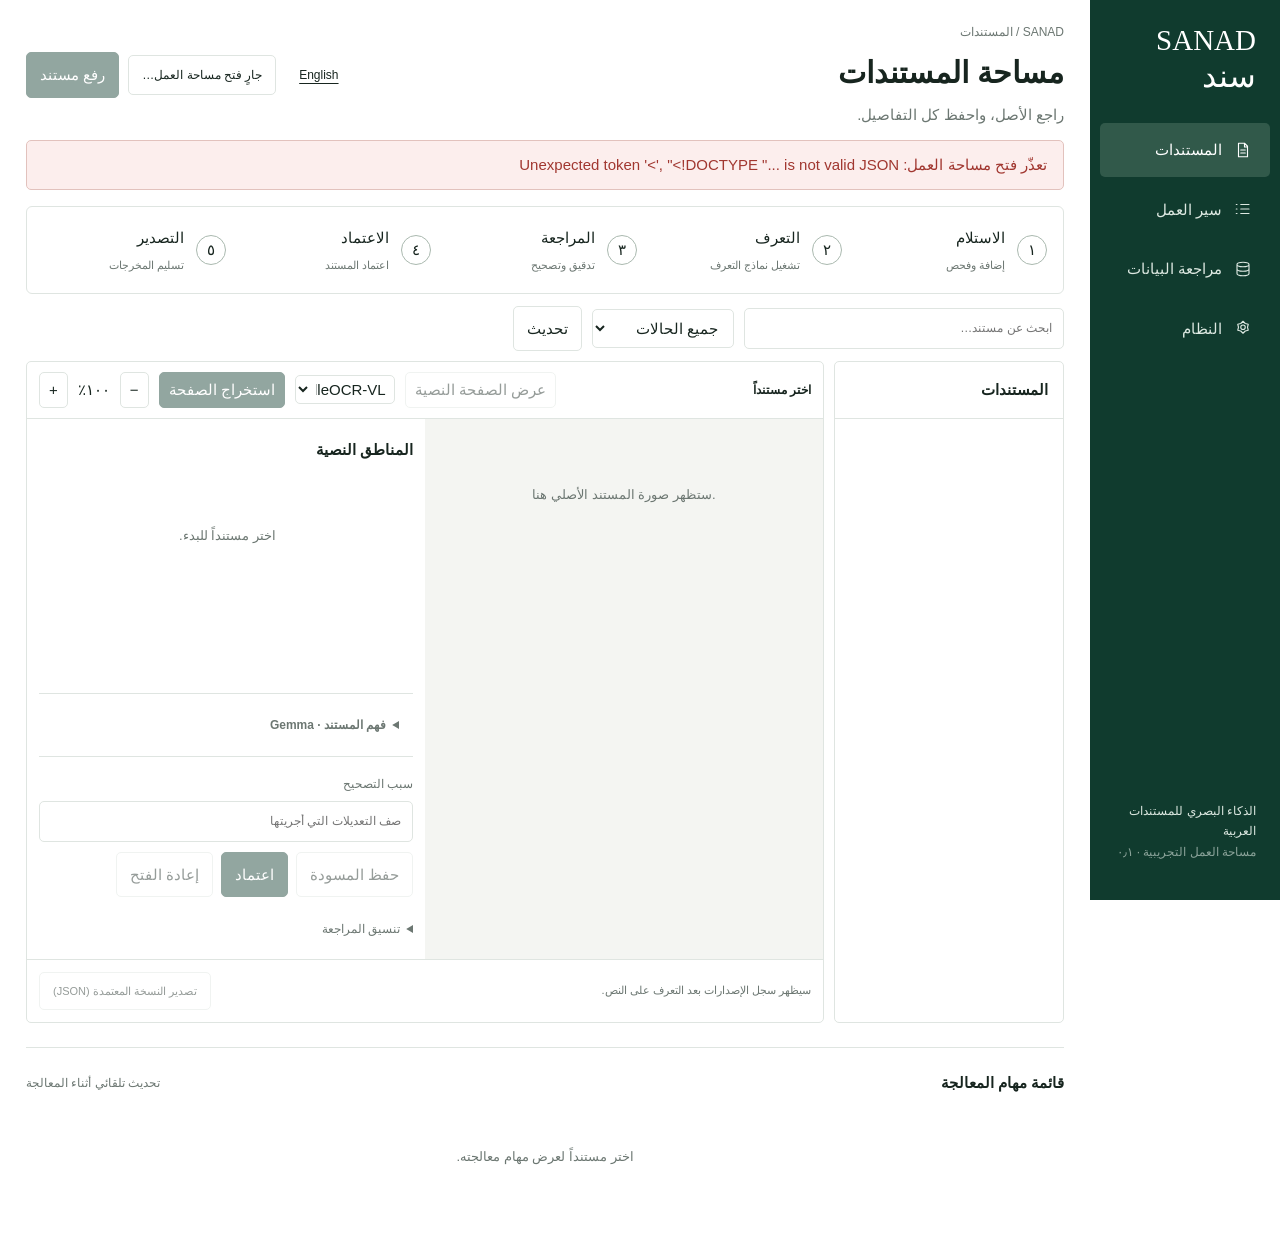
==== static/index.html @ d2f88add "Build SANAD local VLM workbench with PaddleOCR-VL and Gemma" ====
<!doctype html>
<html lang="ar" dir="rtl"><head><meta charset="utf-8"><meta name="viewport" content="width=device-width,initial-scale=1"><title>سند · مساحة المستندات</title><link rel="icon" href="/static/favicon.svg" type="image/svg+xml"><link rel="stylesheet" href="/static/workspace.css"><link rel="stylesheet" href="/static/arabic.css"><link rel="stylesheet" href="/static/polish.css"></head>
<body>
<aside class="sidebar"><a class="brand" href="/">SANAD<span lang="ar">سند</span></a><nav aria-label="مساحة العمل"><button data-view="documents" class="active">المستندات</button><button data-view="workflow">سير العمل</button><button data-view="dataset">مراجعة البيانات</button><button data-view="system">النظام</button></nav><div class="sidefoot">الذكاء البصري للمستندات العربية<br><span>مساحة العمل التجريبية · ٠٫١</span></div></aside>
<main>
<header><div><p class="breadcrumb">SANAD / <span id="crumb">المستندات</span></p><h1 id="title">مساحة المستندات</h1><p id="subtitle">راجع الأصل، واحفظ كل التفاصيل.</p></div><div class="header-actions"><button id="language" aria-label="تبديل اللغة">English</button><button id="connect">جارٍ فتح مساحة العمل…</button><button class="primary" id="upload-open">رفع مستند</button></div></header>
<div id="notice" role="status" aria-live="polite" hidden></div>
<section id="documents-view">
<div class="steps" aria-label="مراحل معالجة المستند"><div><b>١</b><span>الاستلام<small>إضافة وفحص</small></span></div><div><b>٢</b><span>التعرف<small>تشغيل نماذج التعرف</small></span></div><div><b>٣</b><span>المراجعة<small>تدقيق وتصحيح</small></span></div><div><b>٤</b><span>الاعتماد<small>اعتماد المستند</small></span></div><div><b>٥</b><span>التصدير<small>تسليم المخرجات</small></span></div></div>
<div class="toolbar"><label class="search"><span class="sr-only">البحث في المستندات</span><input id="search" placeholder="ابحث عن مستند…" type="search"></label><select id="status" aria-label="تصفية حسب الحالة"><option value="">جميع الحالات</option><option value="ingested">تم الاستلام</option><option value="processing">قيد المعالجة</option><option value="failed">فشلت المعالجة</option><option value="in_review">قيد المراجعة</option><option value="approved">معتمد</option><option value="blocked">متوقف</option><option value="partial_failure">فشل جزئي</option></select><button id="refresh">تحديث</button><span id="count" class="muted"></span></div>
<div class="workspace"><section class="document-list"><h2>المستندات</h2><div id="documents"></div></section><section class="editor"><div class="editor-toolbar"><strong id="filename">اختر مستنداً</strong><button id="page-layout" disabled>عرض الصفحة النصية</button><select id="pipeline-engine" aria-label="محرك الاستخراج"><option value="paddleocr_vl">PaddleOCR-VL</option><option value="paddleocr_arabic">PaddleOCR العربي</option></select><button id="recognize" class="primary" disabled>تشغيل OCR العربي</button><select id="pages" aria-label="الصفحة" hidden></select><button id="zoom-out" aria-label="تصغير">−</button><span id="zoom-label">١٠٠٪</span><button id="zoom-in" aria-label="تكبير">+</button></div><p id="quality-note" class="quality-note" hidden></p><div class="editor-body"><div class="source-pane"><div id="image-stage"><img id="page-image" alt="صورة صفحة المستند الأصلية" hidden><div id="boxes"></div></div><p id="source-empty" class="empty">ستظهر صورة المستند الأصلي هنا.</p></div><div class="transcript"><div id="legacy-banner" class="warning" hidden>هذا إصدار قديم من المحرك المحذوف. اضغط «تشغيل OCR العربي» لاستخراج نص حقيقي.</div><div class="section-heading"><h2>المناطق النصية</h2><span id="version" class="muted"></span></div><div id="regions"><p class="empty">اختر مستنداً للبدء.</p></div><details id="understanding-panel"><summary id="understanding-title"></summary><p id="understanding-note" class="muted"></p><button id="understanding-start"></button><div id="understanding-output"></div></details><div class="review-actions"><label>سبب التصحيح<input id="reason" placeholder="صف التعديلات التي أجريتها"></label><div class="button-row"><button id="save" disabled>حفظ المسودة</button><button id="approve" class="primary" disabled>اعتماد</button><button id="reopen" disabled>إعادة الفتح</button></div><details><summary>تنسيق المراجعة</summary><label>اسم المستخدم للمراجع<input id="assignee" placeholder="demo.reviewer1"></label><button id="assign">إسناد</button><label>سبب التصعيد<input id="escalation" placeholder="وضح ما يحتاج إلى متابعة"></label><button id="escalate">تصعيد</button></details></div></div></div><div class="editor-footer"><span id="history">سيظهر سجل الإصدارات بعد التعرف على النص.</span><button id="export" disabled>تصدير النسخة المعتمدة (JSON)</button></div></section></div>
<section class="queue"><div class="section-heading"><h2>قائمة مهام المعالجة</h2><span class="muted">تحديث تلقائي أثناء المعالجة</span></div><div id="jobs"><p class="empty">اختر مستنداً لعرض مهام معالجته.</p></div></section>
</section>
<section id="workflow-view" hidden><h2>من المستند الأصلي إلى السجل المعتمد</h2><p class="intro">تحفظ كل مرحلة الأصل. ينتج التعرف مسودة، ويظل الاعتماد إجراءً بشرياً مستقلاً.</p><div id="workflow-content"></div></section>
<section id="dataset-view" hidden><div class="section-heading"><div><h2>مراجعة البيانات العامة</h2><p class="muted">مستندات رسمية مصرية · عينة التقييم</p></div><button id="dataset-refresh">تحديث العينات</button></div><p class="warning">أنشأ نموذج لغوي نصوص الناشر، مع تدقيق جزئي فقط. طابق كل كلمة ورقم وجدول مع الصورة قبل اعتبار الصفحة مراجعة.</p><div class="dataset-layout"><div id="dataset-list" class="document-list"></div><div class="dataset-source"><img id="dataset-image" alt="صورة الصفحة الأصلية من البيانات العامة" hidden></div><div class="dataset-editor"><h3 id="dataset-title">اختر عينة</h3><div id="dataset-notes" class="muted"></div><label>النص المنسوخ<textarea id="dataset-text" dir="auto" rows="24"></textarea></label><label>ملاحظة المراجعة<input id="dataset-note" placeholder="التصحيحات وقرارات تنسيق النص"></label><label class="check"><input id="dataset-confirm" type="checkbox">راجعت النص الكامل وطابقته مع الصورة.</label><button id="dataset-save" class="primary" disabled>حفظ النص المُراجع</button><p class="muted">يُحفظ النص منفصلاً عن نسخة الناشر. لا يبدأ التدريب عند الحفظ.</p></div></div></section>
<section id="system-view" hidden><h2>النظام والنماذج</h2><p class="intro">إعدادات الخادم الحالية والإمكانات المتاحة.</p><div id="model-controls"></div><div id="system-content"></div><button id="audit">التحقق من سلسلة التدقيق</button><pre id="audit-result"></pre></section>
</main>
<dialog id="layout-dialog" class="layout-dialog"><div class="layout-toolbar"><strong id="layout-title"></strong><button id="layout-download"></button><button id="layout-close"></button></div><p id="layout-note" class="muted"></p><div class="layout-comparison"><section><h3 id="layout-original-title"></h3><img id="layout-original" alt=""></section><section><h3 id="layout-text-title"></h3><div id="layout-output"></div></section></div></dialog>
<dialog id="connection-dialog"><form id="connection-form"><h2>الدخول إلى سند</h2><p>استخدم مفتاح الدخول لمساحة العمل. تفتح النسخة المحلية تلقائياً بصلاحيات المدير العام.</p><label>مفتاح الدخول<input id="token" type="password" required autocomplete="off"></label><p class="muted" id="dev-hint"></p><div class="button-row"><button type="button" data-close="connection-dialog">إلغاء</button><button type="submit" class="primary">دخول</button><button type="button" id="disconnect">تسجيل الخروج</button></div><p id="connection-error" class="error"></p></form></dialog>
<dialog id="upload-dialog"><form id="upload-form"><h2>رفع مستند</h2><p>الصور بصيغ PNG وJPEG وTIFF فقط. رفع ملفات PDF غير متاح بعد.</p><label>ملف الصورة<span class="file-picker">اختر صورة<input id="file" class="sr-only" type="file" accept="image/png,image/jpeg,image/tiff" required></span><span id="file-name">لم يتم اختيار ملف</span></label><label>الجهة<input id="org" placeholder="demo-court-a" required></label><div class="button-row"><button type="button" data-close="upload-dialog">إلغاء</button><button class="primary" type="submit">رفع وإضافة إلى قائمة المعالجة</button></div></form></dialog>
<script type="module" src="/static/workspace.js"></script></body></html>
---- static/workspace.css ----
:root{--green:#103b2e;--accent:#155840;--soft:#edf5f1;--ink:#17251f;--muted:#6c7772;--line:#dfe5e1;--paper:#fff;--amber:#895712;--amber-bg:#fff6df;font-family:Segoe UI,Tahoma,Arial,sans-serif;color:var(--ink);font-size:14px;background:#fff}*{box-sizing:border-box}body{margin:0}button,input,select,textarea{font:inherit}button{border:1px solid var(--line);background:white;border-radius:5px;padding:9px 13px;color:var(--ink);cursor:pointer}button:hover{background:var(--soft)}button:disabled{opacity:.45;cursor:not-allowed}button.primary{background:var(--green);border-color:var(--green);color:#fff}button.primary:hover{background:var(--accent)}input,select,textarea{border:1px solid var(--line);border-radius:5px;background:white;padding:9px 11px;color:var(--ink);min-width:0}textarea{resize:vertical;line-height:1.8}input:focus,select:focus,textarea:focus,button:focus-visible{outline:2px solid #3c8c6d;outline-offset:2px}label{display:grid;gap:7px;margin:10px 0;font-size:12px;color:var(--muted)}.sidebar{position:fixed;inset:0 auto 0 0;width:190px;background:var(--green);color:#fff;display:flex;flex-direction:column;padding:24px 10px}.brand{font:29px Georgia,serif;color:#fff;text-decoration:none;padding:0 14px 28px;letter-spacing:1px}.brand span{display:block;font:30px Tahoma;letter-spacing:4px}nav{display:grid;gap:6px}nav button{text-align:left;color:#dce8e1;background:none;border:none;padding:14px 18px}nav button:hover,nav button.active{background:#31594a;color:#fff}.sidefoot{margin-top:auto;padding:14px;color:#dce8e1;font-size:12px;line-height:1.7}.sidefoot span{opacity:.6}main{margin-left:190px;padding:22px 26px;max-width:1900px}header{display:flex;align-items:center;justify-content:space-between;gap:20px;margin-bottom:24px}.breadcrumb{font-size:12px;color:var(--muted);margin:0 0 12px}h1{font:38px Georgia,serif;letter-spacing:-1px;margin:0 0 7px}header p{margin-top:0;color:var(--muted)}h2{font-size:14px;margin:0}h3{font-size:14px}.header-actions{display:flex;gap:9px;align-items:center}.steps{display:flex;border:1px solid var(--line);border-radius:6px;padding:18px 16px;gap:22px;margin-bottom:12px}.steps>div{display:flex;gap:12px;align-items:center;flex:1}.steps b{display:grid;place-items:center;width:30px;height:30px;border:1px solid #aab9af;border-radius:50%;font-weight:500;flex-shrink:0}.steps small{display:block;color:var(--muted);font-size:11px;margin-top:5px}.steps .current b{background:var(--green);color:white;border-color:var(--green)}.steps .current span{color:var(--accent);font-weight:600}.toolbar{display:flex;gap:10px;align-items:center;margin-bottom:10px}.search{margin:0;min-width:200px;width:320px}.toolbar .muted{margin-left:auto}.muted{color:var(--muted);font-size:12px}.workspace{display:grid;grid-template-columns:230px minmax(0,1fr);gap:10px;min-height:580px}.document-list{border:1px solid var(--line);border-radius:5px;overflow:auto;max-height:800px}.document-list h2{padding:15px;border-bottom:1px solid var(--line)}.doc-row{display:block;width:100%;border:0;border-bottom:1px solid #edf0ee;border-radius:0;padding:16px;text-align:left;overflow-wrap:anywhere}.doc-row strong{display:block;font-size:12px;font-weight:600;line-height:1.5}.doc-row small{display:block;margin:5px 0 10px;color:var(--muted);font-size:11px}.doc-row.active{background:var(--soft);border-left:2px solid var(--accent);padding-left:14px}.status{display:inline-block;padding:3px 7px;border-radius:4px;background:#f1f3f2;color:#536159;font-size:11px}.status.in_review,.status.reviewed{background:#e6f1fa;color:#335e80}.status.approved,.status.succeeded{background:#eaf4ed;color:#2c6844}.status.blocked,.status.failed,.status.partial_failure{background:#fce9e8;color:#9c3633}.editor{border:1px solid var(--line);border-radius:5px;min-width:0;overflow:hidden}.editor-toolbar{display:flex;align-items:center;gap:10px;padding:10px 12px;border-bottom:1px solid var(--line);min-height:47px}.editor-toolbar strong{margin-right:auto;font-size:12px;overflow-wrap:anywhere}.editor-toolbar button{padding:4px 9px}.editor-toolbar select{max-width:100px;padding:4px}.editor-body{display:grid;grid-template-columns:1fr 1fr;min-height:490px}.source-pane{padding:16px;background:#f4f5f2;overflow:auto;max-height:680px;position:relative;min-width:0}.source-pane img{display:block;width:100%;height:auto}#image-stage{position:relative;width:100%;margin:auto}#boxes{position:absolute;inset:0;pointer-events:none}.region-box{position:absolute;border:1px solid #297652;background:#29765209;pointer-events:auto;padding:0;border-radius:0}.region-box.active{border:2px solid #ad7414;background:#ad741418}.transcript{padding:12px;max-height:680px;overflow:auto;min-width:0}.section-heading{display:flex;justify-content:space-between;align-items:center;gap:12px;margin:6px 0 14px}.region{border:1px solid var(--line);border-radius:5px;padding:8px;margin-bottom:10px}.region.active{border-color:#ad7414}.region-head{display:flex;gap:6px;align-items:center;justify-content:space-between;font-size:11px;color:var(--muted)}.region select{padding:3px;font-size:11px;max-width:135px}.region textarea{width:100%;margin-top:7px;min-height:72px;font-size:15px}.region .muted{font-size:10px}.review-actions{border-top:1px solid var(--line);padding-top:7px}.button-row{display:flex;gap:8px;flex-wrap:wrap}.editor-footer{border-top:1px solid var(--line);padding:12px;display:flex;align-items:center;justify-content:space-between;gap:12px;font-size:11px;color:var(--muted)}.warning{padding:12px;background:var(--amber-bg);color:var(--amber);font-size:12px;border-radius:4px;line-height:1.6;margin:0 0 14px}.empty{color:var(--muted);padding:35px 18px;font-size:13px;text-align:center;line-height:1.8}.queue{margin-top:20px}.job{display:flex;align-items:center;gap:12px;border-top:1px solid var(--line);padding:12px 0;flex-wrap:wrap}.job .job-description{flex:1;min-width:200px;font-size:12px}.job small{display:block;color:var(--muted);margin-top:5px;overflow-wrap:anywhere}.job button{font-size:12px;padding:6px 10px}.intro{color:var(--muted);line-height:1.8;max-width:700px;margin-bottom:28px}.workflow-row{display:grid;grid-template-columns:50px 180px 1fr;gap:14px;border-top:1px solid var(--line);padding:24px 0;line-height:1.7}.workflow-row b{font:26px Georgia,serif;color:var(--accent)}.workflow-row h3{margin:0}.workflow-row p{margin:0;color:var(--muted)}.system-grid{display:grid;grid-template-columns:1fr 1fr;gap:32px;margin:26px 0}.system-row{display:flex;justify-content:space-between;gap:18px;border-bottom:1px solid var(--line);padding:16px 0;font-size:13px}.system-row span:last-child{text-align:right;color:var(--muted);max-width:60%;overflow-wrap:anywhere}.dataset-layout{display:grid;grid-template-columns:190px minmax(0,1fr) minmax(280px,.9fr);gap:16px}.dataset-source{max-height:900px;overflow:auto;background:#f4f5f2;padding:12px}.dataset-source img{width:100%}.dataset-editor textarea{width:100%;font-size:15px}.check{display:flex;align-items:flex-start;line-height:1.6;gap:8px}.check input{margin-top:3px}.dataset-editor #dataset-notes{white-space:pre-wrap;max-height:140px;overflow:auto;line-height:1.6}dialog{border:1px solid var(--line);border-radius:9px;padding:26px;width:460px;max-width:calc(100% - 30px);color:var(--ink)}dialog::backdrop{background:#10281c65}dialog h2{font:26px Georgia,serif}dialog p{line-height:1.6}dialog form{margin:0}dialog input{width:100%}dialog .check input{width:auto}dialog .button-row{margin-top:24px}.error{color:#a13730}#notice{position:sticky;top:10px;z-index:10;padding:13px 16px;background:var(--soft);border:1px solid #b3cdbf;border-radius:5px;margin-bottom:16px;line-height:1.5}#notice.error{background:#fceeed;border-color:#e2c2bd}details{font-size:12px;margin-top:15px}summary{cursor:pointer;color:var(--muted);padding:7px 0}.sr-only{position:absolute;width:1px;height:1px;overflow:hidden;clip:rect(0,0,0,0)}[hidden]{display:none!important}pre{white-space:pre-wrap;font-size:12px}
@media(min-width:1600px){.workspace{grid-template-columns:260px minmax(0,1fr)}.source-pane,.transcript{max-height:800px}.editor-body{min-height:650px}}@media(max-width:1150px){main{padding:20px 16px}.sidebar{width:160px}main{margin-left:160px}.workspace{grid-template-columns:190px minmax(0,1fr)}.editor-body{grid-template-columns:1fr}.source-pane{max-height:380px}.transcript{max-height:none}.steps{gap:12px;padding:14px 10px}.steps>div{gap:7px}.steps small{font-size:10px}.steps span{font-size:12px}.dataset-layout{grid-template-columns:160px 1fr}.dataset-editor{grid-column:2}.header-actions{flex-direction:column;align-items:stretch}h1{font-size:33px}}@media(max-width:700px){.sidebar{position:static;width:100%;padding:12px 14px;flex-direction:row;align-items:center;gap:14px}.brand{font-size:20px;padding:0}.brand span{font-size:16px;letter-spacing:2px}.sidefoot{display:none}nav{display:flex;overflow:auto;gap:0}nav button{font-size:11px;padding:10px 8px;white-space:nowrap}main{margin:0;padding:20px 12px}header{align-items:flex-start;gap:10px}h1{font-size:28px}header p{font-size:12px}.breadcrumb{font-size:10px}.header-actions button{font-size:11px;padding:8px}.steps{overflow:auto;gap:18px}.steps>div{min-width:100px}.steps small{display:none}.toolbar{flex-wrap:wrap}.search{width:auto;flex:1;min-width:160px}.toolbar select{width:130px}.workspace{display:block}.document-list{max-height:235px;margin-bottom:12px}.editor-toolbar{flex-wrap:wrap}.editor-body{display:block}.source-pane{max-height:420px}.editor-footer{flex-wrap:wrap}.dataset-layout{display:block}.dataset-source{max-height:500px}.dataset-editor{margin-top:20px}.system-grid{grid-template-columns:1fr}.workflow-row{grid-template-columns:35px 1fr}.workflow-row p{grid-column:2}.section-heading{align-items:flex-start}.section-heading .muted{text-align:right}}
header{margin-bottom:12px}header p:last-child{margin-bottom:0}.breadcrumb{margin-bottom:8px}.source-pane,.transcript{max-height:540px}nav button{display:flex;align-items:center;gap:12px}nav svg{width:18px;height:18px;fill:none;stroke:currentColor;stroke-width:1.5;stroke-linecap:round;stroke-linejoin:round;flex-shrink:0}@media(min-width:1600px){.source-pane,.transcript{max-height:700px}}@media(max-width:1150px){.source-pane{max-height:380px}.transcript{max-height:none}}@media(max-width:700px){nav button{gap:0}nav svg{display:none}.source-pane{max-height:420px}}
.transcript{height:540px;display:flex;flex-direction:column;overflow:hidden}.transcript #regions{flex:1;min-height:0;overflow:auto;padding-right:3px}.review-actions{flex-shrink:0;background:white}.transcript .section-heading{flex-shrink:0}.transcript details[open]{max-height:190px;overflow:auto}@media(min-width:1600px){.transcript{height:700px}}@media(max-width:1150px){.transcript{height:auto;overflow:visible}.transcript #regions{max-height:470px;flex:auto}}
.header-actions #connect:disabled{opacity:1;background:var(--soft);color:var(--accent);cursor:default}
---- static/arabic.css ----
/* Physical image coordinates are unchanged when the interface is mirrored. */
html[dir="rtl"]{font-family:Tahoma,"Segoe UI",Arial,sans-serif;line-height:1.7}
html[dir="rtl"] h1,html[dir="rtl"] dialog h2{font-family:Tahoma,"Segoe UI",Arial,sans-serif;letter-spacing:0;font-weight:600;line-height:1.5}
html[dir="rtl"] h1{font-size:30px}
html[dir="rtl"] .sidebar{inset:0 0 0 auto}
html[dir="rtl"] main{margin-left:0;margin-right:190px}
html[dir="rtl"] nav button,html[dir="rtl"] .doc-row{text-align:start}
html[dir="rtl"] .toolbar .muted{margin-left:0;margin-inline-start:auto}
html[dir="rtl"] .editor-toolbar strong{margin-right:0;margin-inline-end:auto}
html[dir="rtl"] .doc-row.active{border-left:0;border-inline-start:2px solid var(--accent);padding-left:16px;padding-inline-start:14px}
html[dir="rtl"] .system-row span:last-child{text-align:end}
html[dir="rtl"] .transcript #regions{padding-right:0;padding-inline-end:3px}
html[dir="rtl"] .region textarea,html[dir="rtl"] #dataset-text{font-family:Tahoma,"Segoe UI",Arial,sans-serif}
html[dir="rtl"] .workflow-row b{font-family:Tahoma,sans-serif}
@media(max-width:1150px){html[dir="rtl"] main{margin-left:0;margin-right:160px}html[dir="rtl"] h1{font-size:27px}}
@media(max-width:700px){html[dir="rtl"] main{margin:0}html[dir="rtl"] .sidebar{inset:auto}html[dir="rtl"] h1{font-size:24px}}
---- static/polish.css ----
:root{font-size:15px;line-height:1.65}.brand{letter-spacing:0}.brand span{letter-spacing:0;font-size:32px}
h2{font-size:15px}.muted{font-size:12px}.doc-row strong{font-size:13px}.doc-row small{font-size:12px}.region-head,.region select{font-size:12px}.region textarea,#dataset-text{font-size:16px;line-height:1.9;text-align:start}.warning{font-size:12px;line-height:1.8}.steps small{font-size:11px}
.source-pane,.dataset-source,#image-stage,#boxes{direction:ltr}.region-head>span,.doc-row strong,#filename,#history,.job strong,#dataset-title,#dataset-notes{unicode-bidi:plaintext}
.file-picker{position:relative;display:inline-block;border:1px dashed #99b5a7;padding:22px;border-radius:6px;color:var(--accent);background:var(--soft);cursor:pointer;text-align:center}.file-picker:focus-within{outline:2px solid #3c8c6d;outline-offset:2px}#file-name{unicode-bidi:plaintext;overflow-wrap:anywhere}#token,#assignee{direction:ltr;text-align:start}
#dataset-notes:before{content:'ملاحظات الناشر بلغتها الأصلية';display:block;font-weight:600;color:var(--ink);margin-bottom:6px}html[lang="en"] #dataset-notes:before{content:'Publisher notes in their original language'}#dataset-notes:empty:before{display:none}
.editor-footer #history{max-height:86px;overflow:auto;line-height:1.8}.header-actions{flex-wrap:wrap}.header-actions #language{font-size:12px;background:transparent;border-color:transparent;text-decoration:underline;text-underline-offset:4px}.header-actions #connect{font-size:12px}
.queue{border-top:1px solid var(--line);padding-top:16px;margin-top:24px}.processing-panel{background:#f6f9f7;border:1px solid var(--line);border-radius:7px;padding:20px 22px}.processing-heading{display:flex;justify-content:space-between;align-items:center;margin-bottom:10px;gap:12px}.processing-heading h3{margin:0;font-size:13px;font-weight:500;color:var(--muted)}.processing-panel>strong{font-size:15px}.processing-panel>p{margin:6px 0 14px;line-height:1.8}.processing-panel .button-row:empty{display:none}.processing-error{border-inline-start:3px solid #a75b3a;padding:8px 16px;margin:16px 0;background:#fff8f3;font-size:13px;line-height:1.7}.processing-error strong{font-size:12px;color:#8a4d2e}.processing-error p{margin:4px 0 12px}.processing-error p:last-child{margin-bottom:0}.processing-history{margin-top:12px}.processing-history summary{font-size:12px}.history-row{display:flex;gap:18px;align-items:center;padding:10px 0;border-bottom:1px solid var(--line);font-size:12px}.history-row>span:first-child{flex:1}.history-row code{font-size:11px;color:var(--muted);direction:ltr}.status{white-space:nowrap}.processing-panel .status.running::before{content:'';display:inline-block;width:6px;height:6px;margin-inline-end:6px;border-radius:50%;background:#2d7a58}
@media(max-width:700px){.header-actions{min-width:112px;gap:5px}.header-actions button{font-size:11px}.brand span{font-size:20px}.sidebar{gap:10px}nav{min-width:0}nav button{font-size:11px}.steps small{display:none}.editor-toolbar strong{flex:1 0 100%;margin-inline-end:0}.editor-toolbar{gap:8px}.editor-toolbar button{min-width:34px}.editor-footer #history{max-height:90px}.region .muted{font-size:11px}.dataset-layout .document-list{max-height:260px}.processing-panel{padding:16px}.history-row{gap:8px}.toolbar .muted{margin-inline-start:auto}h1{font-size:26px}}
.workspace>.document-list{height:662px;max-height:662px}@media(min-width:1600px){.workspace>.document-list{height:822px;max-height:822px}}@media(max-width:1150px){.workspace>.document-list{height:800px;max-height:800px}}@media(max-width:700px){.workspace>.document-list{height:auto;max-height:235px}.header-actions #language{padding:4px 8px}.processing-history summary{padding:12px 0}}
.quality-note{margin:0;padding:10px 14px;background:#fff9e9;color:#805c22;font-size:12px;line-height:1.7;border-bottom:1px solid var(--line)}

.ocr-alternatives{margin-block-start:8px;padding:8px 10px;border:1px solid #dccda6;border-radius:8px;background:#fffbef}.ocr-alternatives summary{cursor:pointer;font-size:12px}.ocr-alternatives p{white-space:pre-wrap;line-height:1.8}

.layout-dialog{width:min(1450px,96vw);max-width:96vw;max-height:94vh;padding:20px;border:1px solid #dfe5e1;border-radius:12px;overflow:auto}.layout-dialog::backdrop{background:#102a24aa}.layout-toolbar{display:flex;align-items:center;gap:12px;position:sticky;top:-20px;background:white;padding:12px 0;z-index:2}.layout-toolbar strong{flex:1}.layout-comparison{display:grid;grid-template-columns:1fr 1fr;gap:20px}.layout-comparison section{min-width:0}.layout-comparison img,.layout-comparison svg{display:block;width:100%;height:auto;box-shadow:0 1px 8px #102a2420}.layout-comparison h3{font-size:14px}.layout-comparison svg text{user-select:text;cursor:text}@media(max-width:700px){.layout-comparison{grid-template-columns:1fr}.layout-dialog{padding:12px}.layout-toolbar{top:-12px;flex-wrap:wrap}.layout-toolbar strong{flex-basis:100%}}

#model-controls{background:#edf5f1;border:1px solid #dfe5e1;padding:20px;margin-block:18px;border-radius:10px}#understanding-panel{padding:14px;border-top:1px solid #dfe5e1}#understanding-panel summary{cursor:pointer;font-weight:600}.grounded-field{padding:10px;margin-block:8px;background:#f6f8f6;border-radius:6px}.grounded-field p{white-space:pre-wrap;direction:rtl}.grounded-field button{margin-inline-end:5px}.model-status{font-family:monospace}
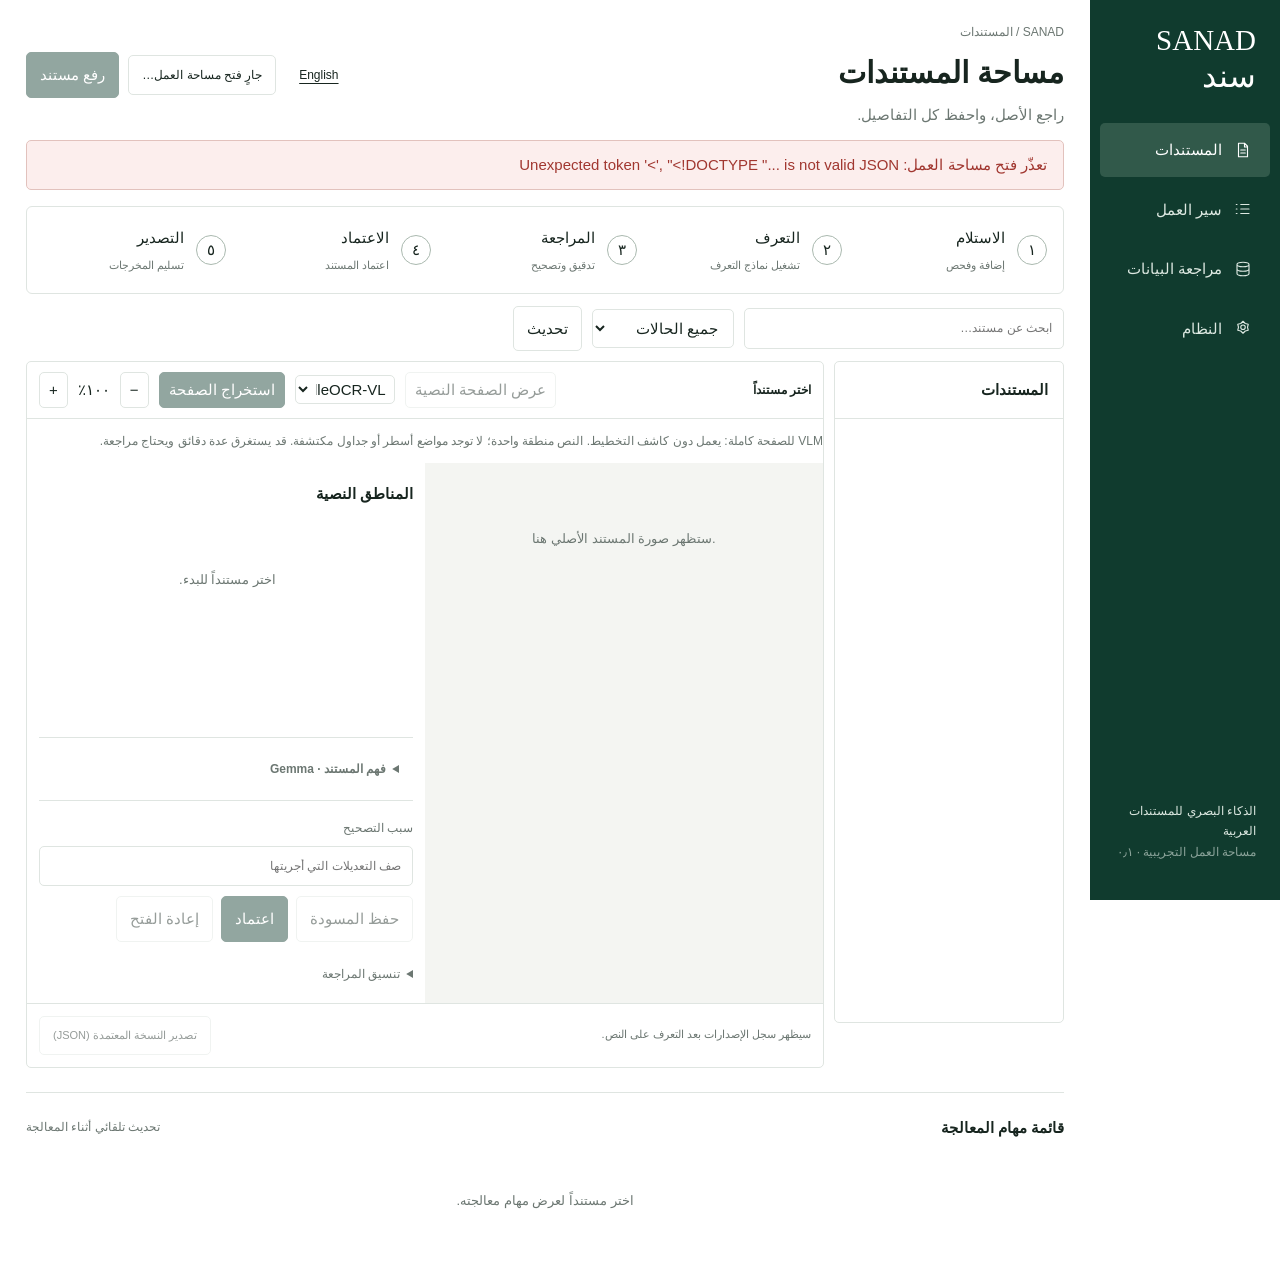
==== commit fe7951e8: "Add explicit full-page local VLM OCR mode Add a PaddleOCR-VL mode that bypasses layout detection, pr" ====
--- a/static/index.html
+++ b/static/index.html
@@ -8,7 +8,7 @@
 <section id="documents-view">
 <div class="steps" aria-label="مراحل معالجة المستند"><div><b>١</b><span>الاستلام<small>إضافة وفحص</small></span></div><div><b>٢</b><span>التعرف<small>تشغيل نماذج التعرف</small></span></div><div><b>٣</b><span>المراجعة<small>تدقيق وتصحيح</small></span></div><div><b>٤</b><span>الاعتماد<small>اعتماد المستند</small></span></div><div><b>٥</b><span>التصدير<small>تسليم المخرجات</small></span></div></div>
 <div class="toolbar"><label class="search"><span class="sr-only">البحث في المستندات</span><input id="search" placeholder="ابحث عن مستند…" type="search"></label><select id="status" aria-label="تصفية حسب الحالة"><option value="">جميع الحالات</option><option value="ingested">تم الاستلام</option><option value="processing">قيد المعالجة</option><option value="failed">فشلت المعالجة</option><option value="in_review">قيد المراجعة</option><option value="approved">معتمد</option><option value="blocked">متوقف</option><option value="partial_failure">فشل جزئي</option></select><button id="refresh">تحديث</button><span id="count" class="muted"></span></div>
-<div class="workspace"><section class="document-list"><h2>المستندات</h2><div id="documents"></div></section><section class="editor"><div class="editor-toolbar"><strong id="filename">اختر مستنداً</strong><button id="page-layout" disabled>عرض الصفحة النصية</button><select id="pipeline-engine" aria-label="محرك الاستخراج"><option value="paddleocr_vl">PaddleOCR-VL</option><option value="paddleocr_arabic">PaddleOCR العربي</option></select><button id="recognize" class="primary" disabled>تشغيل OCR العربي</button><select id="pages" aria-label="الصفحة" hidden></select><button id="zoom-out" aria-label="تصغير">−</button><span id="zoom-label">١٠٠٪</span><button id="zoom-in" aria-label="تكبير">+</button></div><p id="quality-note" class="quality-note" hidden></p><div class="editor-body"><div class="source-pane"><div id="image-stage"><img id="page-image" alt="صورة صفحة المستند الأصلية" hidden><div id="boxes"></div></div><p id="source-empty" class="empty">ستظهر صورة المستند الأصلي هنا.</p></div><div class="transcript"><div id="legacy-banner" class="warning" hidden>هذا إصدار قديم من المحرك المحذوف. اضغط «تشغيل OCR العربي» لاستخراج نص حقيقي.</div><div class="section-heading"><h2>المناطق النصية</h2><span id="version" class="muted"></span></div><div id="regions"><p class="empty">اختر مستنداً للبدء.</p></div><details id="understanding-panel"><summary id="understanding-title"></summary><p id="understanding-note" class="muted"></p><button id="understanding-start"></button><div id="understanding-output"></div></details><div class="review-actions"><label>سبب التصحيح<input id="reason" placeholder="صف التعديلات التي أجريتها"></label><div class="button-row"><button id="save" disabled>حفظ المسودة</button><button id="approve" class="primary" disabled>اعتماد</button><button id="reopen" disabled>إعادة الفتح</button></div><details><summary>تنسيق المراجعة</summary><label>اسم المستخدم للمراجع<input id="assignee" placeholder="demo.reviewer1"></label><button id="assign">إسناد</button><label>سبب التصعيد<input id="escalation" placeholder="وضح ما يحتاج إلى متابعة"></label><button id="escalate">تصعيد</button></details></div></div></div><div class="editor-footer"><span id="history">سيظهر سجل الإصدارات بعد التعرف على النص.</span><button id="export" disabled>تصدير النسخة المعتمدة (JSON)</button></div></section></div>
+<div class="workspace"><section class="document-list"><h2>المستندات</h2><div id="documents"></div></section><section class="editor"><div class="editor-toolbar"><strong id="filename">اختر مستنداً</strong><button id="page-layout" disabled>عرض الصفحة النصية</button><select id="pipeline-engine" aria-label="محرك الاستخراج"><option value="paddleocr_vl_full_page">PaddleOCR-VL · صفحة كاملة</option><option value="paddleocr_vl">PaddleOCR-VL · تخطيط الصفحة</option><option value="paddleocr_arabic">PaddleOCR العربي</option></select><button id="recognize" class="primary" disabled>تشغيل OCR العربي</button><select id="pages" aria-label="الصفحة" hidden></select><button id="zoom-out" aria-label="تصغير">−</button><span id="zoom-label">١٠٠٪</span><button id="zoom-in" aria-label="تكبير">+</button></div><p id="quality-note" class="quality-note" hidden></p><div class="editor-body"><div class="source-pane"><div id="image-stage"><img id="page-image" alt="صورة صفحة المستند الأصلية" hidden><div id="boxes"></div></div><p id="source-empty" class="empty">ستظهر صورة المستند الأصلي هنا.</p></div><div class="transcript"><div id="legacy-banner" class="warning" hidden>هذا إصدار قديم من المحرك المحذوف. اضغط «تشغيل OCR العربي» لاستخراج نص حقيقي.</div><div class="section-heading"><h2>المناطق النصية</h2><span id="version" class="muted"></span></div><div id="regions"><p class="empty">اختر مستنداً للبدء.</p></div><details id="understanding-panel"><summary id="understanding-title"></summary><p id="understanding-note" class="muted"></p><button id="understanding-start"></button><div id="understanding-output"></div></details><div class="review-actions"><label>سبب التصحيح<input id="reason" placeholder="صف التعديلات التي أجريتها"></label><div class="button-row"><button id="save" disabled>حفظ المسودة</button><button id="approve" class="primary" disabled>اعتماد</button><button id="reopen" disabled>إعادة الفتح</button></div><details><summary>تنسيق المراجعة</summary><label>اسم المستخدم للمراجع<input id="assignee" placeholder="demo.reviewer1"></label><button id="assign">إسناد</button><label>سبب التصعيد<input id="escalation" placeholder="وضح ما يحتاج إلى متابعة"></label><button id="escalate">تصعيد</button></details></div></div></div><div class="editor-footer"><span id="history">سيظهر سجل الإصدارات بعد التعرف على النص.</span><button id="export" disabled>تصدير النسخة المعتمدة (JSON)</button></div></section></div>
 <section class="queue"><div class="section-heading"><h2>قائمة مهام المعالجة</h2><span class="muted">تحديث تلقائي أثناء المعالجة</span></div><div id="jobs"><p class="empty">اختر مستنداً لعرض مهام معالجته.</p></div></section>
 </section>
 <section id="workflow-view" hidden><h2>من المستند الأصلي إلى السجل المعتمد</h2><p class="intro">تحفظ كل مرحلة الأصل. ينتج التعرف مسودة، ويظل الاعتماد إجراءً بشرياً مستقلاً.</p><div id="workflow-content"></div></section>
